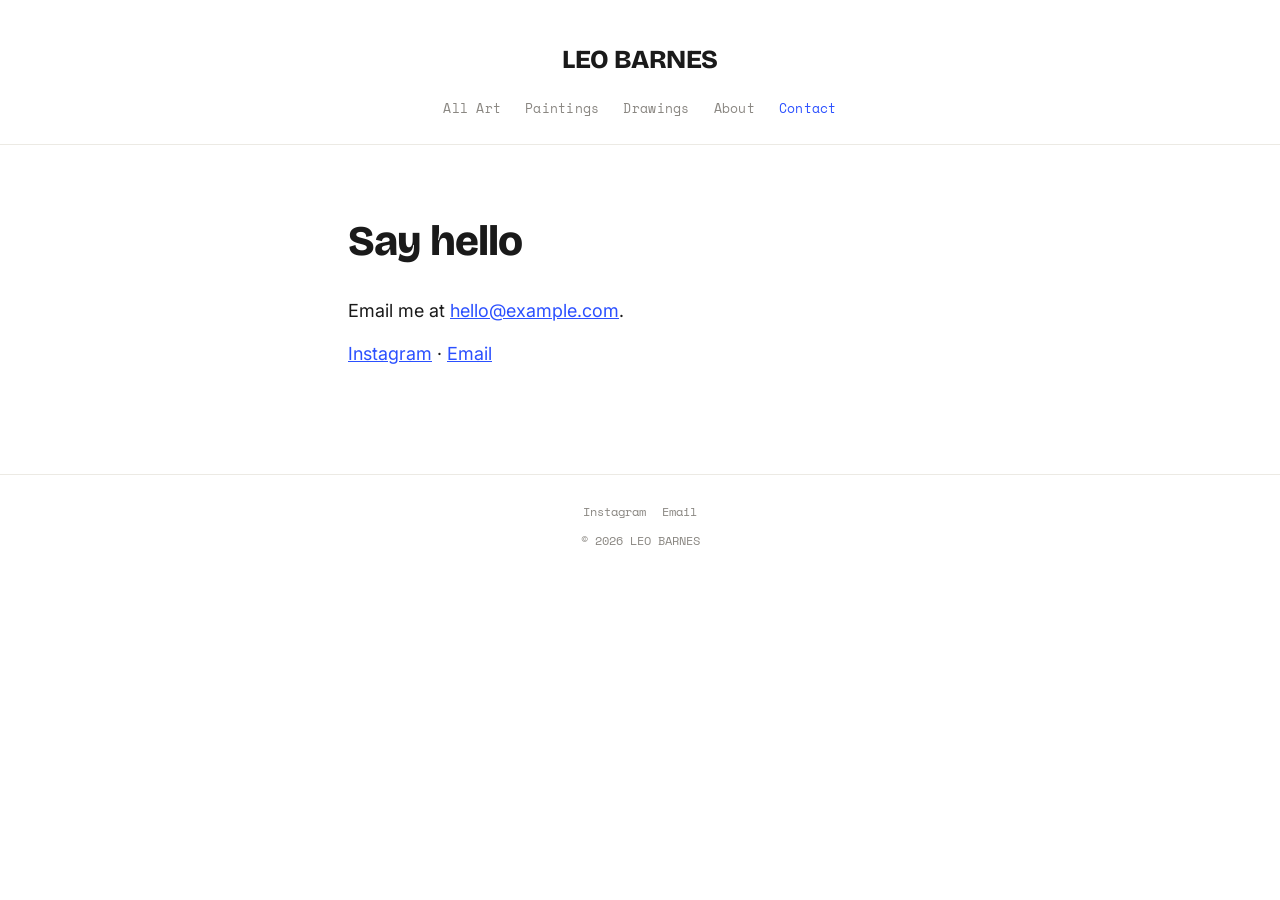
==== contact.html @ a08d9b07 "Add files via upload" ====
<!DOCTYPE html>
<html lang="en">
<head>
<meta charset="UTF-8" />
<meta name="viewport" content="width=device-width, initial-scale=1" />
<link rel="preconnect" href="https://fonts.googleapis.com">
<link rel="preconnect" href="https://fonts.gstatic.com" crossorigin>
<link href="https://fonts.googleapis.com/css2?family=Bricolage+Grotesque:opsz,wght@12..96,400;12..96,600;12..96,800&family=Inter:wght@400;500&family=Space+Mono:wght@400;700&display=swap" rel="stylesheet">
<link rel="stylesheet" href="style.css">
<title>Art</title>
</head>
<body data-render="contact" data-collection="">
  <div id="site-header"></div>
  <main id="main" class="wrap"></main>
  <div id="site-footer"></div>

  <!-- config.js = the file you edit. site.js = the engine. -->
  <script src="config.js"></script>
  <script src="site.js"></script>
</body>
</html>
---- style.css ----
/* =====================================================================
   COLORS & FONTS  —  change these to restyle the whole site at once.
   ===================================================================== */
:root {
  --paper:  #FFFFFF;   /* page background (mosz.com uses pure white) */
  --ink:    #1A1A1A;   /* text */
  --muted:  #8A8782;   /* light text (captions, nav) */
  --accent: #2B50FF;   /* the one bright color, for links/hover */
  --line:   #ECEAE4;   /* hairline borders */
  --gap:    18px;      /* space between artworks */

  --display: "Bricolage Grotesque", system-ui, sans-serif;
  --body:    "Inter", system-ui, sans-serif;
  --tag:     "Space Mono", ui-monospace, monospace;
}

* { box-sizing: border-box; margin: 0; padding: 0; }
html { scroll-behavior: smooth; }
body {
  background: var(--paper);
  color: var(--ink);
  font-family: var(--body);
  line-height: 1.55;
  -webkit-font-smoothing: antialiased;
}
img { max-width: 100%; display: block; }
a { color: inherit; }

.wrap { max-width: 1180px; margin: 0 auto; padding: 0 28px; }

/* ---------- header: centered logo + thin nav (the mosz pattern) ---------- */
.site-header { padding: 40px 0 26px; text-align: center; border-bottom: 1px solid var(--line); }
.logo {
  font-family: var(--display);
  font-weight: 800;
  font-size: 26px;
  letter-spacing: -0.02em;
  text-decoration: none;
  color: var(--ink);
  display: inline-block;
}
.site-nav { margin-top: 18px; display: flex; flex-wrap: wrap; gap: 24px; justify-content: center; }
.site-nav a {
  font-family: var(--tag);
  font-size: 13px;
  letter-spacing: .02em;
  color: var(--muted);
  text-decoration: none;
}
.site-nav a:hover, .site-nav a.active { color: var(--accent); }

/* ---------- intro line on the home page ---------- */
.intro { text-align: center; padding: 46px 0 10px; }
.intro h1 {
  font-family: var(--display);
  font-weight: 800;
  font-size: clamp(30px, 6vw, 56px);
  letter-spacing: -0.03em;
  line-height: 1.02;
}
.intro p { max-width: 560px; margin: 16px auto 0; color: var(--muted); font-size: 18px; }

/* =====================================================================
   THE GALLERY — masonry via CSS columns.
   Images keep their NATURAL shape (tall, wide, square) and are never
   cropped. They pack into columns like a wall.
   ===================================================================== */
.gallery { padding: 38px 0 70px; column-gap: var(--gap); columns: 3; }
@media (max-width: 1024px) { .gallery { columns: 2; } }
@media (max-width: 620px)  { .gallery { columns: 1; } }

.piece {
  break-inside: avoid;          /* don't split a piece across columns */
  margin: 0 0 var(--gap);
  display: inline-block;
  width: 100%;
  cursor: pointer;
  text-decoration: none;
  color: inherit;
}
.piece img {
  width: 100%;
  height: auto;                 /* <-- this is what preserves orientation */
  border-radius: 4px;
  background: var(--line);
  transition: opacity .25s ease, transform .25s ease;
}
.piece:hover img { opacity: .9; transform: translateY(-2px); }

.caption { padding: 9px 2px 4px; }
.caption .t { font-family: var(--display); font-weight: 600; font-size: 15px; }
.caption .m { font-family: var(--tag); font-size: 11px; color: var(--muted); margin-top: 2px; }

/* ---------- text pages (about / contact) ---------- */
.page { max-width: 640px; margin: 0 auto; padding: 64px 28px 90px; }
.page h2 {
  font-family: var(--display);
  font-weight: 800;
  font-size: clamp(28px, 5vw, 42px);
  letter-spacing: -0.02em;
  margin-bottom: 22px;
}
.page p { font-size: 18px; margin-bottom: 16px; }
.page a { color: var(--accent); }

/* ---------- footer ---------- */
.site-footer {
  border-top: 1px solid var(--line);
  padding: 28px 0 60px;
  text-align: center;
  font-family: var(--tag);
  font-size: 12px;
  color: var(--muted);
}
.site-footer a { color: var(--muted); text-decoration: none; margin: 0 8px; }
.site-footer a:hover { color: var(--accent); }

/* ---------- lightbox (full-screen viewer) ---------- */
.lightbox { position: fixed; inset: 0; z-index: 100; display: none; background: rgba(20,18,16,.94); }
.lightbox.open { display: flex; align-items: center; justify-content: center; }
.lightbox img { max-width: 92vw; max-height: 84vh; border-radius: 4px; }
.lb-cap {
  position: absolute; bottom: 22px; left: 0; right: 0; text-align: center;
  font-family: var(--tag); font-size: 13px; color: #EDEAE3;
}
.lb-btn {
  position: absolute; top: 50%; transform: translateY(-50%);
  background: none; border: none; color: #EDEAE3; font-size: 44px;
  cursor: pointer; padding: 10px 18px; opacity: .8;
}
.lb-btn:hover { opacity: 1; }
.lb-prev { left: 8px; } .lb-next { right: 8px; }
.lb-close { position: absolute; top: 16px; right: 22px; font-size: 30px; }

@media (prefers-reduced-motion: reduce) {
  html { scroll-behavior: auto; }
  .piece img { transition: none; }
}
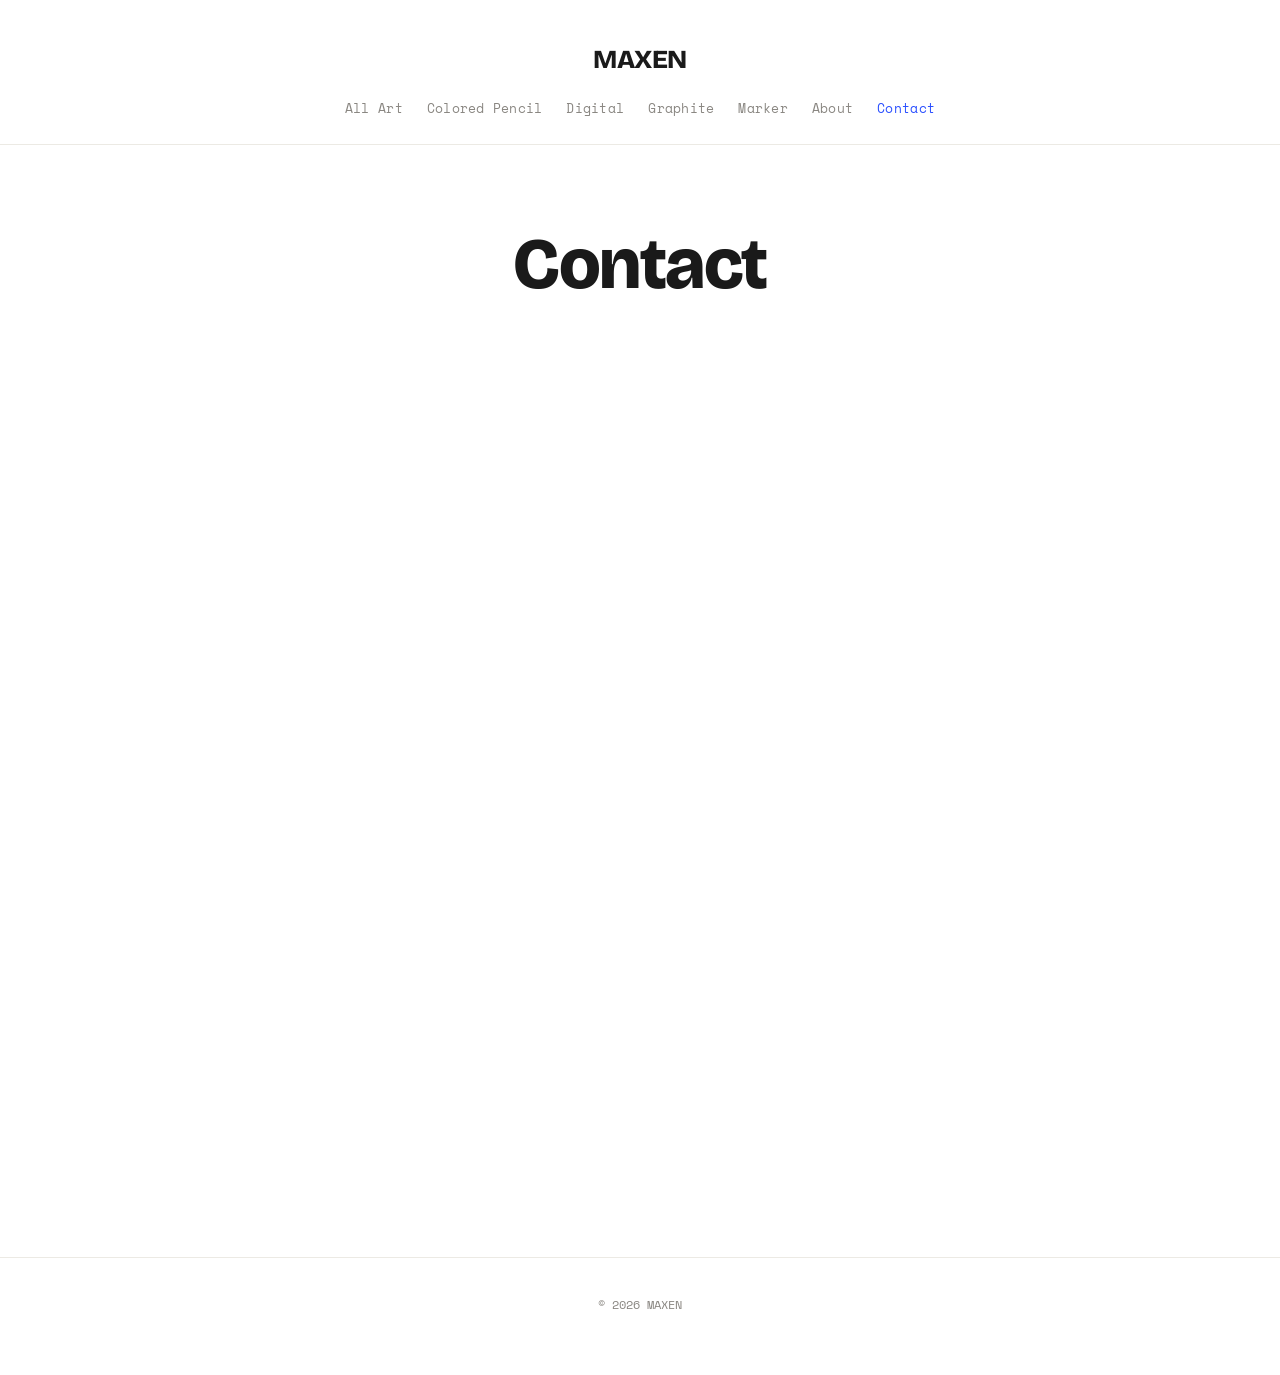
==== commit 1c6cc728: "Add Contact page embedding the Google Form Bring back the Contact menu item and a contact.html page " ====
--- a/contact.html
+++ b/contact.html
@@ -7,7 +7,7 @@
 <link rel="preconnect" href="https://fonts.gstatic.com" crossorigin>
 <link href="https://fonts.googleapis.com/css2?family=Bricolage+Grotesque:opsz,wght@12..96,400;12..96,600;12..96,800&family=Inter:wght@400;500&family=Space+Mono:wght@400;700&display=swap" rel="stylesheet">
 <link rel="stylesheet" href="style.css">
-<title>Art</title>
+<title>Contact</title>
 </head>
 <body data-render="contact" data-collection="">
   <div id="site-header"></div>
--- a/style.css
+++ b/style.css
@@ -90,8 +90,17 @@
 .caption { padding: 9px 2px 4px; }
 .caption .t { font-family: var(--display); font-weight: 600; font-size: 15px; }
 .caption .m { font-family: var(--tag); font-size: 11px; color: var(--muted); margin-top: 2px; }
+.caption .sold {
+  font-family: var(--tag);
+  font-size: 11px;
+  font-weight: 700;
+  letter-spacing: .08em;
+  text-transform: uppercase;
+  color: #D12B2B;
+  margin-top: 4px;
+}
 
-/* ---------- text pages (about / contact) ---------- */
+/* ---------- text pages (about) ---------- */
 .page { max-width: 640px; margin: 0 auto; padding: 64px 28px 90px; }
 .page h2 {
   font-family: var(--display);
@@ -102,6 +111,17 @@
 }
 .page p { font-size: 18px; margin-bottom: 16px; }
 .page a { color: var(--accent); }
+
+/* ---------- contact page (embedded Google Form) ---------- */
+.contact { max-width: 680px; }
+.contact h2 { text-align: center; font-size: clamp(40px, 8vw, 72px); margin-bottom: 26px; }
+.contact-frame {
+  display: block;
+  width: 100%;
+  height: 820px;
+  border: 0;
+  margin: 0 auto;
+}
 
 /* ---------- footer ---------- */
 .site-footer {
